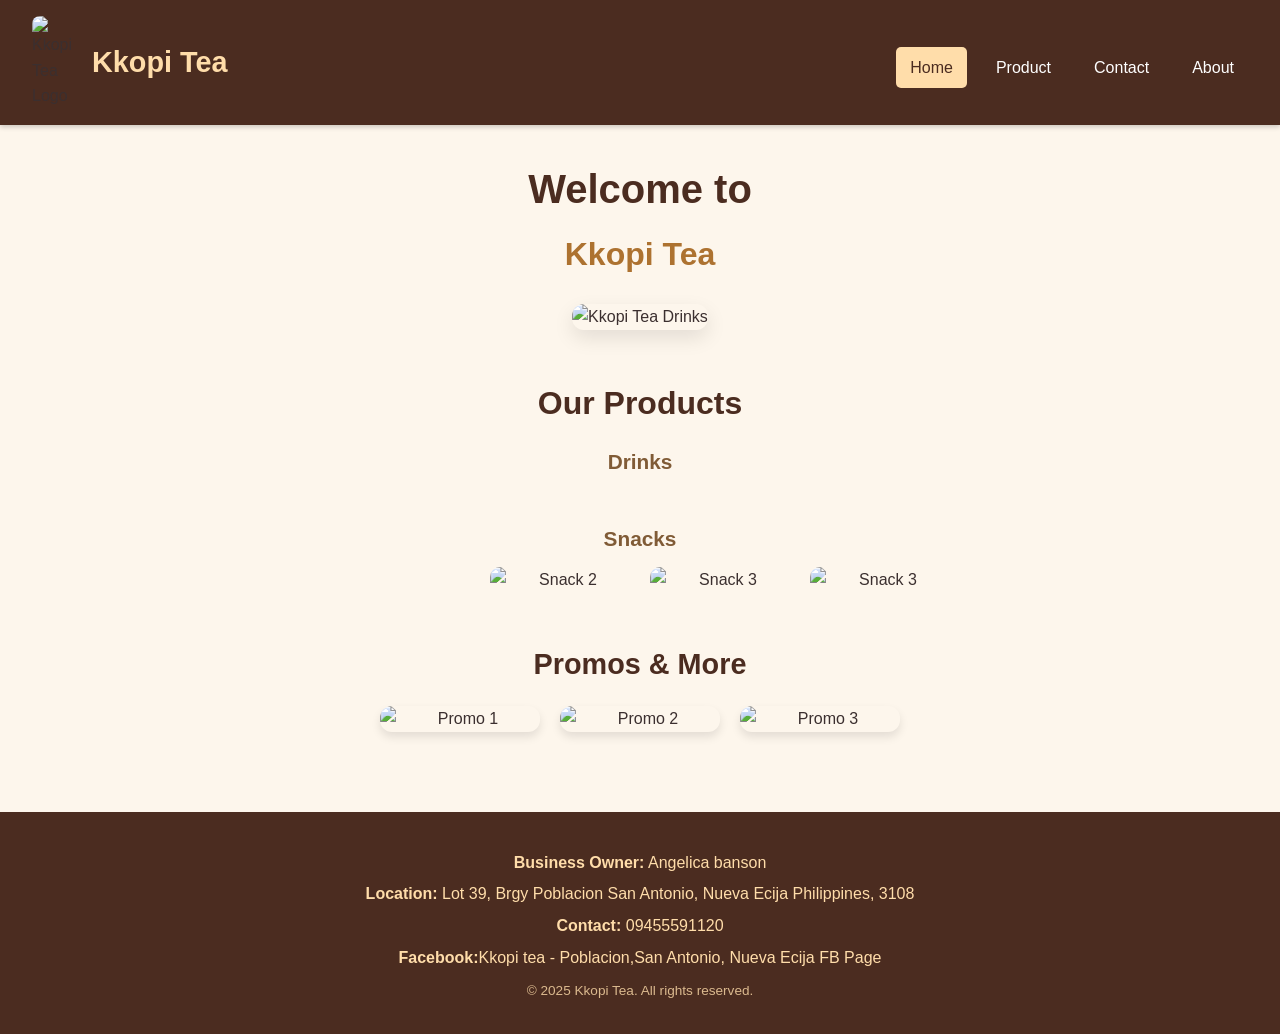
==== index.html @ 704bf5fa "Add files via upload" ====
<!DOCTYPE html>
<html lang="en">
<head>
  <meta charset="UTF-8" />
  <meta name="viewport" content="width=device-width, initial-scale=1.0"/>
  <title>Kkopi Tea - Home</title>
  <link rel="stylesheet" href="home.css" />
  <link rel="icon" href="image/LOGO.jpg" type="image/png" />
</head>
<body>

  <header>
  <div class="logo-container">
    <img src="image/LOGO.jpg" alt="Kkopi Tea Logo" class="logo-img" />
    <div class="logo">Kkopi Tea</div>
  </div>
    <nav>
      <a href="index.html" class="active">Home</a>
      <a href="product.html">Product</a>
      <a href="Contact.html">Contact</a>
      <a href="About.html">About</a>
    </nav>
  </header>

  <main>
    <section class="welcome">
      <h1>Welcome to</h1>
      <h2>Kkopi Tea</h2>
      <img src="image/front.jpg" alt="Kkopi Tea Drinks" />
    </section>

    <section class="products">
      <h2>Our Products</h2>
      <div class="product-category">
        <h3>Drinks</h3>
        <div class="product-grid">
          <img src="image/pro1.jpg" alt="" />
          <img src="image/pro2.jpg" alt="" />
          <img src="image/pro3.jpg" alt="" />
           <img src="image/pro4.jpg" alt="" />
        </div>
      </div>

      <div class="product-category">
        <h3>Snacks</h3>
        <div class="product-grid">
          <img src="image/snack1.jpg" alt="" />
          <img src="image/snack 2.jpg" alt="Snack 2" />
          <img src="image/snack 3.jpg" alt="Snack 3" />
          <img src="image/snack 4.jpg" alt="Snack 3" />
        </div>
      </div>
    </section>

    <section class="info">
      <h2>Promos & More</h2>
      <div class="cards">
        <img src="image/promo1.jpg" alt="Promo 1" />
        <img src="image/promo 2.jpg" alt="Promo 2" />
        <img src="image/promo 3.jpg" alt="Promo 3" />
      </div>
    </section>
  </main>

  <footer>
    <div class="footer-content">
      <p><strong>Business Owner:</strong> Angelica banson</p>
      <p><strong>Location:</strong> Lot 39, Brgy Poblacion San Antonio, Nueva Ecija Philippines, 3108</p>
      <p><strong>Contact:</strong> 09455591120</p>
      <p><strong>Facebook:</strong>Kkopi tea - Poblacion,San Antonio, 
Nueva Ecija FB Page
</p>
    </div>
    <p class="copy">&copy; 2025 Kkopi Tea. All rights reserved.</p>
  </footer>

</body>
</html>
---- home.css ----
/* Reset */
* {
  margin: 0;
  padding: 0;
  box-sizing: border-box;
}

/* Body Styling */
body {
  font-family: 'Segoe UI', sans-serif;
  line-height: 1.6;
  color: #3b2f2f;
  background-color: #fdf6ec;
}

/* Header */
header {
  display: flex;
  justify-content: space-between;
  align-items: center;
  background-color: #4b2c20;
  padding: 1rem 2rem;
  box-shadow: 0 2px 5px rgba(0, 0, 0, 0.2);
  flex-wrap: wrap;
  position: sticky;
  top: 0;
  z-index: 1000;
}

/* Logo container */
.logo-container {
  display: flex;
  align-items: center;
  gap: 10px;
}

.logo-img {
  width: 50px;
  height: auto;
  border-radius: 8px;
}

.logo {
  font-size: 1.8rem;
  font-weight: bold;
  color: #ffddaa;
}

/* Navigation */
nav {
  display: flex;
  gap: 15px;
  flex-wrap: wrap;
  margin-top: 10px;
}

nav a {
  text-decoration: none;
  color: #fff;
  font-weight: 500;
  padding: 8px 14px;
  border-radius: 5px;
  transition: all 0.3s ease;
}

nav a:hover,
nav a.active {
  background-color: #ffddaa;
  color: #4b2c20;
}

/* Main Content */
main {
  padding: 2rem 1rem;
  text-align: center;
}

/* Welcome Section */
.welcome h1 {
  font-size: 2.5rem;
  margin-bottom: 0.5rem;
  color: #4b2c20;
}

.welcome h2 {
  font-size: 2rem;
  margin-bottom: 1.5rem;
  color: #ad7230;
}

.welcome img {
  width: 90%;
  max-width: 500px;
  border-radius: 12px;
  box-shadow: 0 8px 20px rgba(0, 0, 0, 0.1);
}

/* Products Section */
.products {
  margin-top: 3rem;
}

.products h2 {
  font-size: 2rem;
  color: #4b2c20;
  margin-bottom: 1rem;
}

/* Product Category */
.product-category {
  margin-bottom: 2rem;
}

.product-category h3 {
  font-size: 1.3rem;
  margin-bottom: 0.75rem;
  color: #805b36;
}

/* Product Grid */
.product-grid {
  display: flex;
  flex-wrap: wrap;
  gap: 20px;
  justify-content: center;
}

.product-grid img {
  width: 140px;
  border-radius: 10px;
  transition: transform 0.3s ease, box-shadow 0.3s ease;
  cursor: pointer;
}

.product-grid img:hover {
  transform: scale(1.08);
  box-shadow: 0 6px 12px rgba(0, 0, 0, 0.2);
}

/* Info Section */
.info {
  margin-top: 3rem;
}

.info h2 {
  font-size: 1.8rem;
  color: #4b2c20;
  margin-bottom: 1.2rem;
}

/* Cards */
.cards {
  display: flex;
  flex-wrap: wrap;
  gap: 20px;
  justify-content: center;
}

.cards img {
  width: 160px;
  border-radius: 12px;
  box-shadow: 0 5px 10px rgba(0, 0, 0, 0.1);
  transition: transform 0.3s ease;
  cursor: pointer;
}

.cards img:hover {
  transform: scale(1.05);
}

/* Footer */
footer {
  background-color: #4b2c20;
  padding: 2rem 1rem;
  text-align: center;
  color: #ffddaa;
  margin-top: 3rem;
}

.footer-content p {
  margin: 6px 0;
}

.copy {
  font-size: 0.85rem;
  margin-top: 10px;
  opacity: 0.8;
}

/* Responsive Design */
@media (max-width: 768px) {
  header {
    flex-direction: column;
    align-items: flex-start;
  }

  nav {
    justify-content: flex-start;
    gap: 10px;
    margin-top: 10px;
  }

  .welcome h1 {
    font-size: 1.8rem;
  }

  .welcome h2 {
    font-size: 1.5rem;
  }

  .product-grid img,
  .cards img {
    width: 100px;
  }
}

@media (max-width: 480px) {
  .logo {
    font-size: 1.5rem;
  }

  nav a {
    font-size: 0.9rem;
    padding: 6px 10px;
  }

  .welcome h1,
  .welcome h2 {
    font-size: 1.4rem;
  }

  .products h2,
  .info h2 {
    font-size: 1.5rem;
  }

  .product-category h3 {
    font-size: 1.1rem;
  }

  .product-grid img,
  .cards img {
    width: 80px;
  }
}
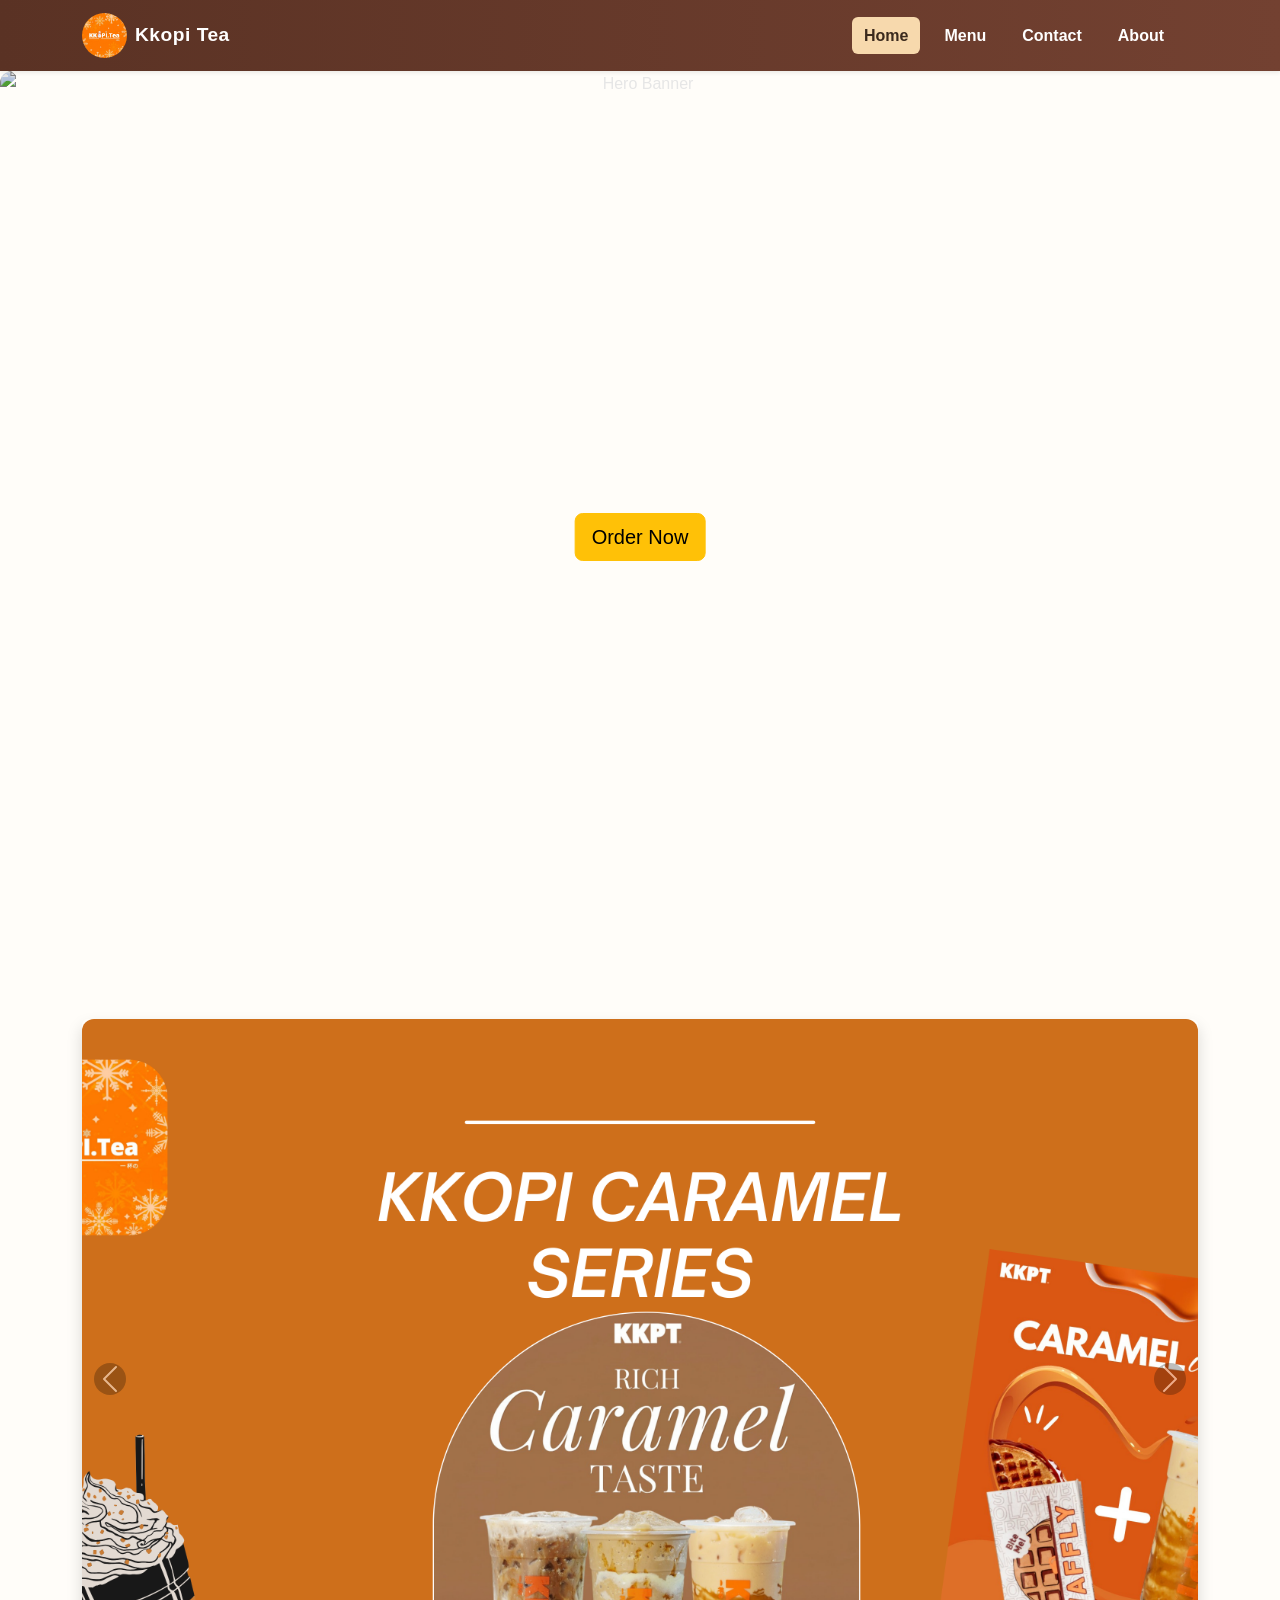
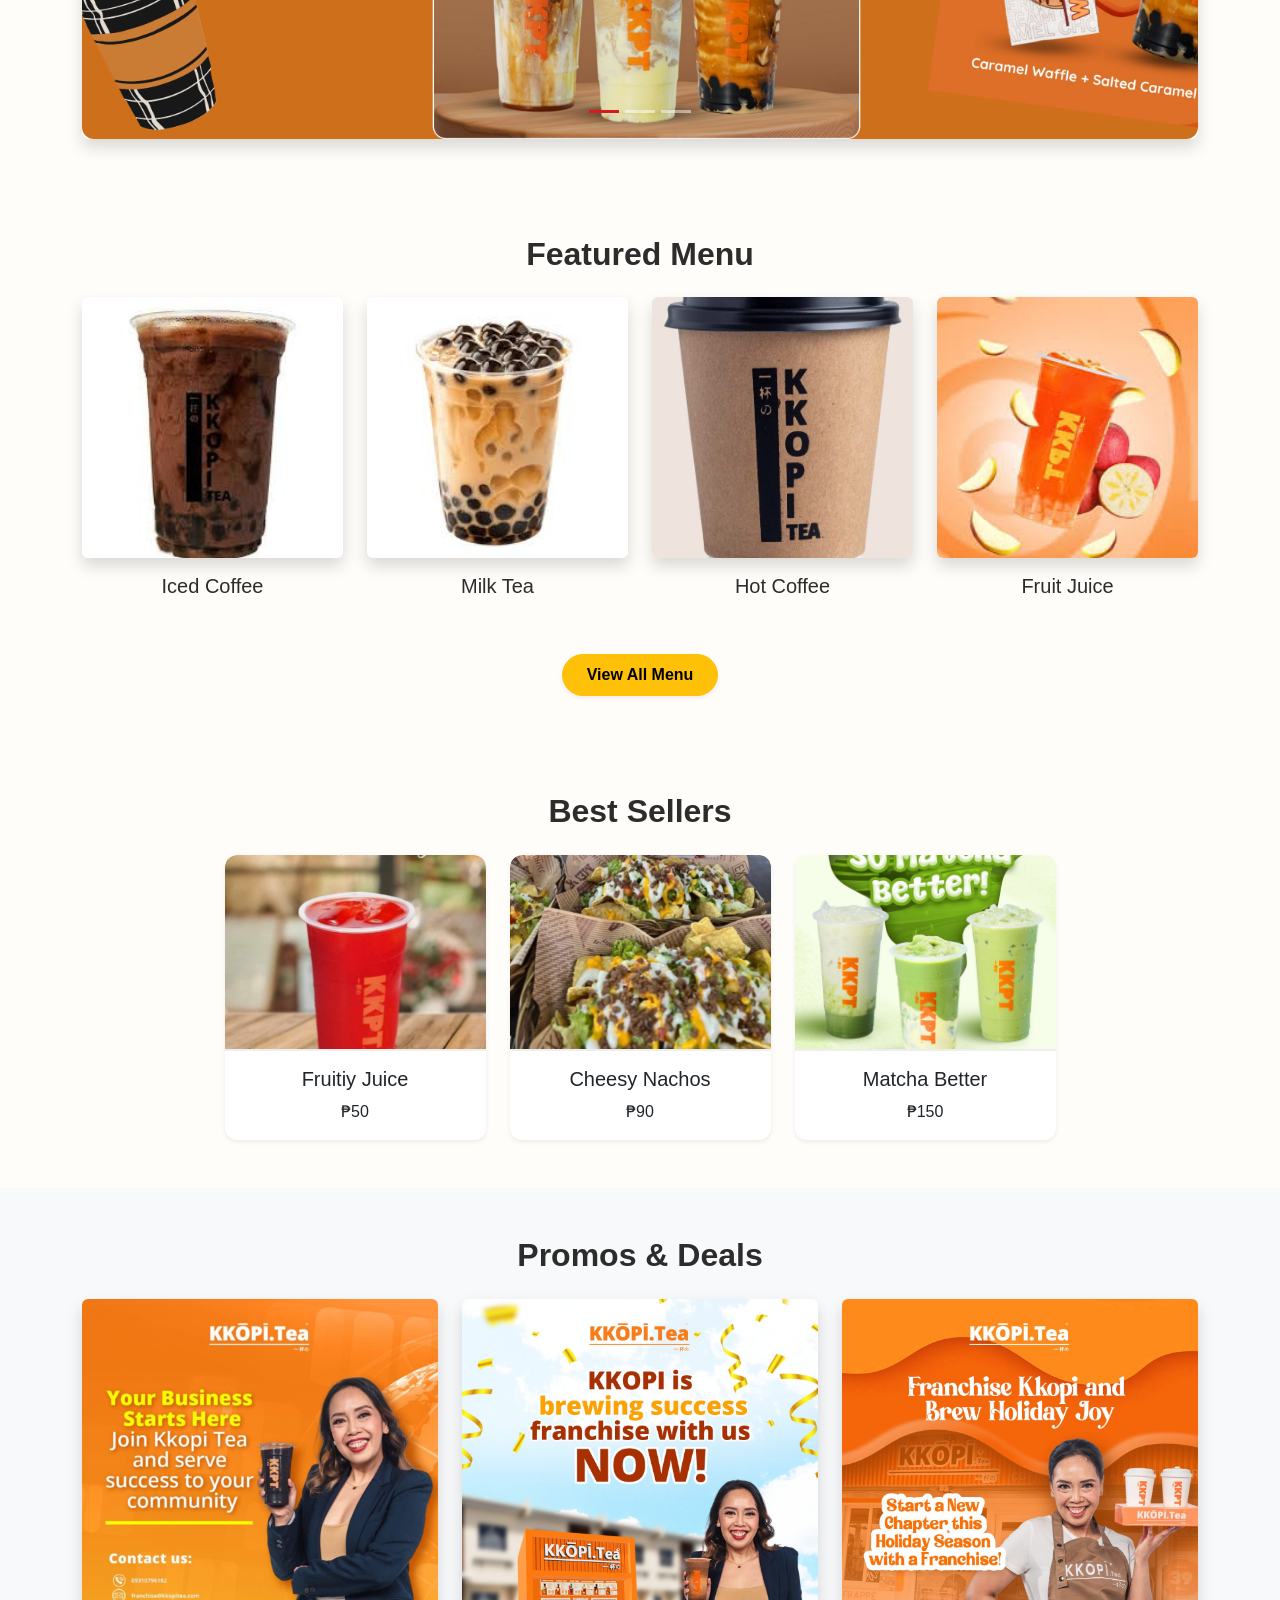
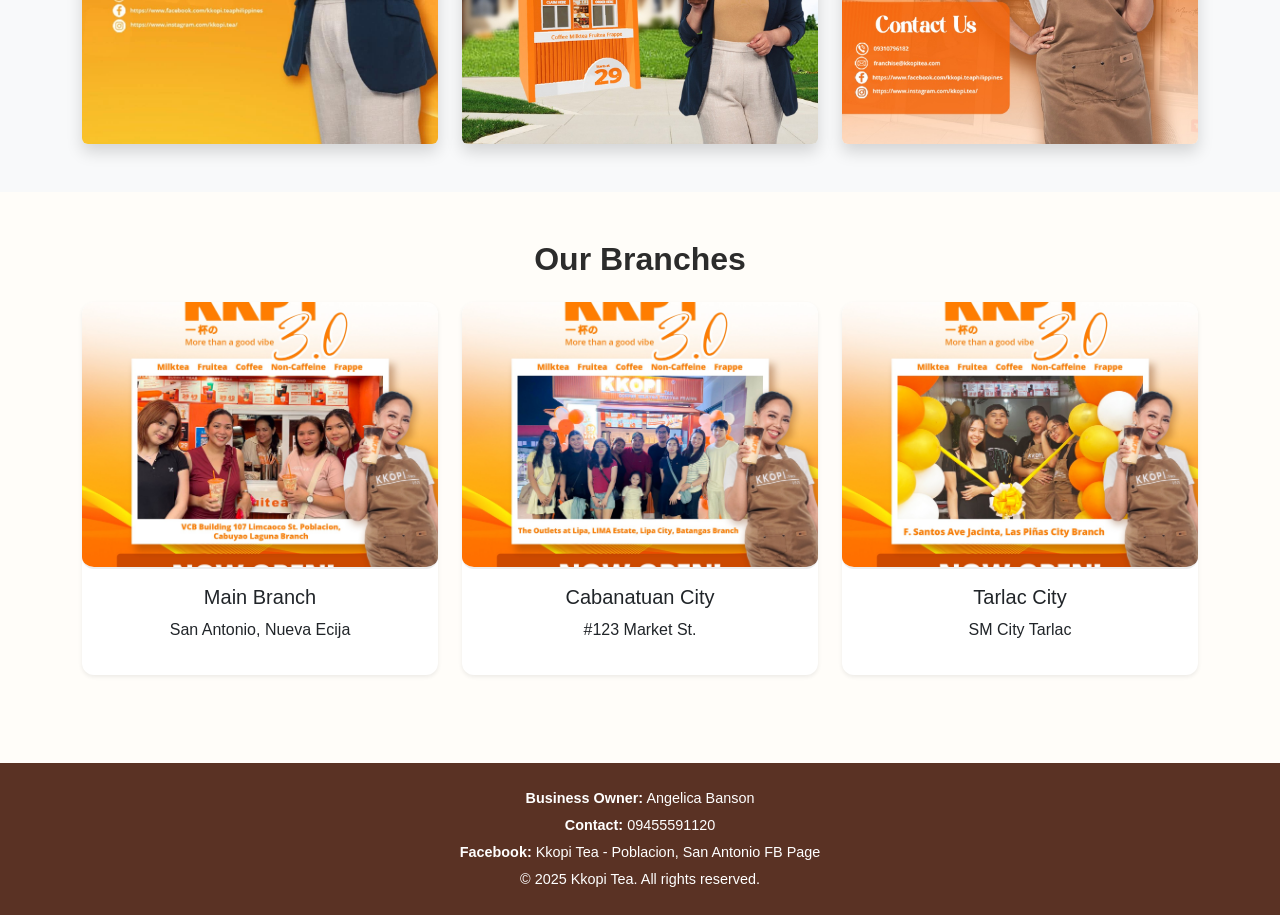
==== commit b1de3093: "Add files via upload" ====
--- a/index.html
+++ b/index.html
@@ -1,78 +1,210 @@
  <!DOCTYPE html>
 <html lang="en">
 <head>
-  <meta charset="UTF-8" />
+  <meta charset="UTF-8"/>
   <meta name="viewport" content="width=device-width, initial-scale=1.0"/>
   <title>Kkopi Tea - Home</title>
-  <link rel="stylesheet" href="home.css" />
-  <link rel="icon" href="image/LOGO.jpg" type="image/png" />
+  <link rel="icon" href="image/LOGO.jpg" type="image/png"/>
+
+  <!-- Bootstrap CSS -->
+  <link href="https://cdn.jsdelivr.net/npm/bootstrap@5.3.3/dist/css/bootstrap.min.css" rel="stylesheet">
+
+  <!-- Custom CSS -->
+  <link rel="stylesheet" href="home.css">
 </head>
 <body>
 
-  <header>
-  <div class="logo-container">
-    <img src="image/LOGO.jpg" alt="Kkopi Tea Logo" class="logo-img" />
-    <div class="logo">Kkopi Tea</div>
-  </div>
-    <nav>
-      <a href="index.html" class="active">Home</a>
-      <a href="product.html">Product</a>
-      <a href="Contact.html">Contact</a>
-      <a href="About.html">About</a>
-    </nav>
-  </header>
-
-  <main>
-    <section class="welcome">
-      <h1>Welcome to</h1>
-      <h2>Kkopi Tea</h2>
-      <img src="image/front.jpg" alt="Kkopi Tea Drinks" />
-    </section>
-
-    <section class="products">
-      <h2>Our Products</h2>
-      <div class="product-category">
-        <h3>Drinks</h3>
-        <div class="product-grid">
-          <img src="image/pro1.jpg" alt="" />
-          <img src="image/pro2.jpg" alt="" />
-          <img src="image/pro3.jpg" alt="" />
-           <img src="image/pro4.jpg" alt="" />
-        </div>
-      </div>
-
-      <div class="product-category">
-        <h3>Snacks</h3>
-        <div class="product-grid">
-          <img src="image/snack1.jpg" alt="" />
-          <img src="image/snack 2.jpg" alt="Snack 2" />
-          <img src="image/snack 3.jpg" alt="Snack 3" />
-          <img src="image/snack 4.jpg" alt="Snack 3" />
-        </div>
-      </div>
-    </section>
-
-    <section class="info">
-      <h2>Promos & More</h2>
-      <div class="cards">
-        <img src="image/promo1.jpg" alt="Promo 1" />
-        <img src="image/promo 2.jpg" alt="Promo 2" />
-        <img src="image/promo 3.jpg" alt="Promo 3" />
-      </div>
-    </section>
-  </main>
-
-  <footer>
-    <div class="footer-content">
-      <p><strong>Business Owner:</strong> Angelica banson</p>
-      <p><strong>Location:</strong> Lot 39, Brgy Poblacion San Antonio, Nueva Ecija Philippines, 3108</p>
-      <p><strong>Contact:</strong> 09455591120</p>
-      <p><strong>Facebook:</strong>Kkopi tea - Poblacion,San Antonio, 
-Nueva Ecija FB Page
-</p>
-    </div>
-    <p class="copy">&copy; 2025 Kkopi Tea. All rights reserved.</p>
+  <!-- Navbar -->
+  <nav class="navbar navbar-expand-lg sticky-top shadow-sm custom-navbar">
+    <div class="container">
+      <a class="navbar-brand d-flex align-items-center" href="#">
+        <img src="image/LOGO.jpg" alt="Logo" class="logo-img me-2">
+        <span class="fw-bold">Kkopi Tea</span>
+      </a>
+      <button class="navbar-toggler" type="button" data-bs-toggle="collapse" data-bs-target="#navbarNav">
+        <span class="navbar-toggler-icon"></span>
+      </button>
+      <div class="collapse navbar-collapse justify-content-end" id="navbarNav">
+        <ul class="navbar-nav me-3">
+          <li class="nav-item"><a class="nav-link active" href="index.html">Home</a></li>
+          <li class="nav-item"><a class="nav-link" href="product.html">Menu</a></li>
+          <li class="nav-item"><a class="nav-link" href="Contact.html">Contact</a></li>
+          <li class="nav-item"><a class="nav-link" href="About.html">About</a></li>
+        </ul>
+      </div>
+    </div>
+  </nav>
+
+  <!-- Hero / Banner -->
+  <section class="hero position-relative text-center text-white">
+    <img src="image/Background.png" class="w-100 hero-img" alt="Hero Banner">
+    <div class="position-absolute top-50 start-50 translate-middle">
+      <h1 class="fw-bold display-4"></h1>
+      <p class="lead"></p>
+      <a href="product.html" class="btn btn-warning btn-lg mt-3">Order Now</a>
+    </div>
+  </section>
+
+  <!-- Carousel Section -->
+  <section class="carousel-section py-5">
+    <div class="container">
+      <div id="menuCarousel" class="carousel slide shadow rounded" data-bs-ride="carousel">
+        <div class="carousel-inner rounded">
+          <div class="carousel-item active">
+            <img src="image/Caramel Series.png" class="d-block w-100 carousel-img" alt="Carousel 1">
+          </div>
+          <div class="carousel-item">
+            <img src="image/Chocoberry.png" class="d-block w-100 carousel-img" alt="Carousel 2">
+          </div>
+          <div class="carousel-item">
+            <img src="image/matcha.png" class="d-block w-100 carousel-img" alt="Carousel 3">
+          </div>
+        </div>
+        <!-- Controls -->
+        <button class="carousel-control-prev" type="button" data-bs-target="#menuCarousel" data-bs-slide="prev">
+          <span class="carousel-control-prev-icon"></span>
+        </button>
+        <button class="carousel-control-next" type="button" data-bs-target="#menuCarousel" data-bs-slide="next">
+          <span class="carousel-control-next-icon"></span>
+        </button>
+        <!-- Indicators -->
+        <div class="carousel-indicators">
+          <button type="button" data-bs-target="#menuCarousel" data-bs-slide-to="0" class="active"></button>
+          <button type="button" data-bs-target="#menuCarousel" data-bs-slide-to="1"></button>
+          <button type="button" data-bs-target="#menuCarousel" data-bs-slide-to="2"></button>
+        </div>
+      </div>
+    </div>
+  </section>
+
+  
+
+  <!-- Featured Menu -->
+  <section class="featured-menu py-5">
+    <div class="container">
+      <h2 class="text-center mb-4 fw-bold">Featured Menu</h2>
+      <div class="row g-4 justify-content-center text-center">
+        <div class="col-6 col-md-3">
+          <img src="image/icedcoffee.jpg" class="img-fluid rounded shadow" alt="Iced Coffee">
+          <h5 class="mt-3">Iced Coffee</h5>
+        </div>
+        <div class="col-6 col-md-3">
+          <img src="image/milkte.jpg" class="img-fluid rounded shadow" alt="Milk Tea">
+          <h5 class="mt-3">Milk Tea</h5>
+        </div>
+        <div class="col-6 col-md-3">
+          <img src="image/hot coffee.jpg" class="img-fluid rounded shadow" alt="Hot Coffee">
+          <h5 class="mt-3">Hot Coffee</h5>
+        </div>
+        <div class="col-6 col-md-3">
+          <img src="image/fruit juice.jpg" class="img-fluid rounded shadow" alt="Fruit Juice">
+          <h5 class="mt-3">Fruit Juice</h5>
+        </div>
+      </div>
+
+      <div class="text-center mt-5">
+        <a href="product.html" class="btn btn-warning px-4 py-2 fw-bold shadow-sm rounded-pill">
+          View All Menu
+        </a>
+      </div>
+    </div>
+  </section>
+
+  <!-- Product Highlights -->
+  <section class="products py-5">
+    <div class="container">
+      <h2 class="text-center mb-4 fw-bold">Best Sellers</h2>
+      <div class="row g-4 justify-content-center">
+        <div class="col-6 col-md-3">
+          <div class="card shadow-sm">
+            <img src="image/pro8.jpg" class="card-img-top" alt="Drink">
+            <div class="card-body text-center">
+              <h5 class="card-title">Fruitiy Juice</h5>
+              <p class="card-text">₱50</p>
+            </div>
+          </div>
+        </div>
+        <div class="col-6 col-md-3">
+          <div class="card shadow-sm">
+            <img src="image/snack 2.jpg" class="card-img-top" alt="Snack">
+            <div class="card-body text-center">
+              <h5 class="card-title">Cheesy Nachos</h5>
+              <p class="card-text">₱90</p>
+            </div>
+          </div>
+        </div>
+        <div class="col-6 col-md-3">
+          <div class="card shadow-sm">
+            <img src="image/matcha better.jpg" class="card-img-top" alt="Matcha">
+            <div class="card-body text-center">
+              <h5 class="card-title">Matcha Better</h5>
+              <p class="card-text">₱150</p>
+            </div>
+          </div>
+        </div>
+      </div>
+    </div>
+  </section>
+
+  <!-- Promos Section -->
+  <section class="promos py-5 bg-light">
+    <div class="container">
+      <h2 class="text-center mb-4 fw-bold">Promos & Deals</h2>
+      <div class="row g-4">
+        <div class="col-12 col-md-4"><img src="image/promo 2.jpg" class="img-fluid rounded shadow" alt=""></div>
+        <div class="col-12 col-md-4"><img src="image/promos1.jpg" class="img-fluid rounded shadow" alt=""></div>
+        <div class="col-12 col-md-4"><img src="image/promos2.jpg" class="img-fluid rounded shadow" alt=""></div>
+      </div>
+    </div>
+  </section>
+
+  <!-- Branches -->
+  <section class="branches py-5">
+    <div class="container">
+      <h2 class="text-center mb-4 fw-bold">Our Branches</h2>
+      <div class="row g-4">
+        <div class="col-md-4">
+          <div class="card shadow-sm">
+            <img src="image/branch1.jpg" class="card-img-top" alt="Branch">
+            <div class="card-body text-center">
+              <h5>Main Branch</h5>
+              <p>San Antonio, Nueva Ecija</p>
+            </div>
+          </div>
+        </div>
+        <div class="col-md-4">
+          <div class="card shadow-sm">
+            <img src="image/branch2.jpg" class="card-img-top" alt="Branch">
+            <div class="card-body text-center">
+              <h5>Cabanatuan City</h5>
+              <p>#123 Market St.</p>
+            </div>
+          </div>
+        </div>
+        <div class="col-md-4">
+          <div class="card shadow-sm">
+            <img src="image/branch3.jpg" class="card-img-top" alt="Branch">
+            <div class="card-body text-center">
+              <h5>Tarlac City</h5>
+              <p>SM City Tarlac</p>
+            </div>
+          </div>
+        </div>
+      </div>
+    </div>
+  </section>
+
+  <!-- Footer -->
+  <footer class="footer text-white text-center py-4">
+    <div class="container">
+      <p class="mb-1"><strong>Business Owner:</strong> Angelica Banson</p>
+      <p class="mb-1"><strong>Contact:</strong> 09455591120</p>
+      <p class="mb-1"><strong>Facebook:</strong> Kkopi Tea - Poblacion, San Antonio FB Page</p>
+      <p class="mb-0">&copy; 2025 Kkopi Tea. All rights reserved.</p>
+    </div>
   </footer>
 
+  <!-- Bootstrap JS -->
+  <script src="https://cdn.jsdelivr.net/npm/bootstrap@5.3.3/dist/js/bootstrap.bundle.min.js"></script>
 </body>
 </html>
--- a/home.css
+++ b/home.css
@@ -1,245 +1,281 @@
- /* Reset */
+ /* ===== RESET ===== */
 * {
   margin: 0;
   padding: 0;
   box-sizing: border-box;
 }
 
-/* Body Styling */
 body {
-  font-family: 'Segoe UI', sans-serif;
+  font-family: 'Segoe UI', 'Poppins', sans-serif;
+  background-color: #fffdf9;
+  color: #2c2c2c;
   line-height: 1.6;
-  color: #3b2f2f;
-  background-color: #fdf6ec;
-}
-
-/* Header */
-header {
-  display: flex;
-  justify-content: space-between;
-  align-items: center;
-  background-color: #4b2c20;
-  padding: 1rem 2rem;
-  box-shadow: 0 2px 5px rgba(0, 0, 0, 0.2);
-  flex-wrap: wrap;
-  position: sticky;
-  top: 0;
-  z-index: 1000;
-}
-
-/* Logo container */
-.logo-container {
-  display: flex;
-  align-items: center;
-  gap: 10px;
+  overflow-x: hidden;
+}
+
+/* ===== GLOBAL RESPONSIVE IMAGE ===== */
+img,
+.img-responsive,
+.hero-img,
+.carousel-img,
+.categories img,
+.featured-menu img,
+.products img,
+.card img,
+.branches .card img {
+  width: 100%;
+  height: auto;
+  display: block;
+  object-fit: cover;
+  object-position: center;
+  border-radius: 12px;
+  transition: transform 0.3s ease;
+}
+
+/* ===== NAVBAR ===== */
+.custom-navbar {
+  background: linear-gradient(90deg, #5a3224, #734131);
+  padding: 8px 0;
+  z-index: 1050;
+}
+
+.custom-navbar .navbar-brand {
+  color: #fff;
+  font-weight: 700;
+  font-size: 1.2rem;
+  letter-spacing: 0.5px;
 }
 
 .logo-img {
-  width: 50px;
-  height: auto;
-  border-radius: 8px;
-}
-
-.logo {
-  font-size: 1.8rem;
-  font-weight: bold;
-  color: #ffddaa;
-}
-
-/* Navigation */
-nav {
-  display: flex;
-  gap: 15px;
-  flex-wrap: wrap;
-  margin-top: 10px;
-}
-
-nav a {
-  text-decoration: none;
-  color: #fff;
-  font-weight: 500;
-  padding: 8px 14px;
-  border-radius: 5px;
-  transition: all 0.3s ease;
-}
-
-nav a:hover,
-nav a.active {
-  background-color: #ffddaa;
-  color: #4b2c20;
-}
-
-/* Main Content */
-main {
-  padding: 2rem 1rem;
-  text-align: center;
-}
-
-/* Welcome Section */
-.welcome h1 {
-  font-size: 2.5rem;
-  margin-bottom: 0.5rem;
-  color: #4b2c20;
-}
-
-.welcome h2 {
-  font-size: 2rem;
-  margin-bottom: 1.5rem;
-  color: #ad7230;
-}
-
-.welcome img {
-  width: 90%;
-  max-width: 500px;
-  border-radius: 12px;
-  box-shadow: 0 8px 20px rgba(0, 0, 0, 0.1);
-}
-
-/* Products Section */
-.products {
-  margin-top: 3rem;
-}
-
-.products h2 {
-  font-size: 2rem;
-  color: #4b2c20;
-  margin-bottom: 1rem;
-}
-
-/* Product Category */
-.product-category {
-  margin-bottom: 2rem;
-}
-
-.product-category h3 {
-  font-size: 1.3rem;
-  margin-bottom: 0.75rem;
-  color: #805b36;
-}
-
-/* Product Grid */
-.product-grid {
-  display: flex;
-  flex-wrap: wrap;
-  gap: 20px;
-  justify-content: center;
-}
-
-.product-grid img {
-  width: 140px;
-  border-radius: 10px;
-  transition: transform 0.3s ease, box-shadow 0.3s ease;
-  cursor: pointer;
-}
-
-.product-grid img:hover {
-  transform: scale(1.08);
-  box-shadow: 0 6px 12px rgba(0, 0, 0, 0.2);
-}
-
-/* Info Section */
-.info {
-  margin-top: 3rem;
-}
-
-.info h2 {
-  font-size: 1.8rem;
-  color: #4b2c20;
-  margin-bottom: 1.2rem;
-}
-
-/* Cards */
-.cards {
-  display: flex;
-  flex-wrap: wrap;
-  gap: 20px;
-  justify-content: center;
-}
-
-.cards img {
-  width: 160px;
-  border-radius: 12px;
-  box-shadow: 0 5px 10px rgba(0, 0, 0, 0.1);
-  transition: transform 0.3s ease;
-  cursor: pointer;
-}
-
-.cards img:hover {
-  transform: scale(1.05);
-}
-
-/* Footer */
-footer {
-  background-color: #4b2c20;
-  padding: 2rem 1rem;
-  text-align: center;
-  color: #ffddaa;
-  margin-top: 3rem;
-}
-
-.footer-content p {
-  margin: 6px 0;
-}
-
-.copy {
-  font-size: 0.85rem;
-  margin-top: 10px;
-  opacity: 0.8;
-}
-
-/* Responsive Design */
-@media (max-width: 768px) {
-  header {
+  width: 45px;
+  height: 45px;
+  border-radius: 50%;
+  object-fit: cover;
+}
+
+.custom-navbar .nav-link {
+  color: #fff !important;
+  font-weight: 600;
+  margin: 0 6px;
+  border-radius: 6px;
+  padding: 6px 12px !important;
+  transition: background 0.3s ease, color 0.3s ease;
+}
+
+.custom-navbar .nav-link:hover {
+  background: #d8b28c;
+  color: #3b2a1d !important;
+}
+
+.custom-navbar .nav-link.active {
+  background: #f7d9ad;
+  color: #3b2a1d !important;
+  font-weight: 700;
+}
+
+/* ===== TOGGLER ===== */
+.navbar-toggler {
+  border: none;
+  z-index: 1100;
+}
+
+.navbar-toggler:focus {
+  outline: none;
+  box-shadow: none;
+}
+
+.navbar-toggler-icon {
+  background-image: url("data:image/svg+xml;charset=utf8,%3Csvg viewBox='0 0 30 30' xmlns='http://www.w3.org/2000/svg'%3E%3Cpath stroke='rgba%28255,255,255, 1%29' stroke-width='2' stroke-linecap='round' stroke-miterlimit='10' d='M4 7h22M4 15h22M4 23h22'/%3E%3C/svg%3E");
+}
+
+/* ===== SIDEBAR MENU (Mobile) ===== */
+@media (max-width: 991px) {
+  .navbar-collapse {
+    position: fixed;
+    top: 0;
+    right: -260px;
+    width: 250px;
+    height: 100%;
+    background: #5a3224;
+    padding: 60px 20px;
+    transition: right 0.4s ease;
+    box-shadow: -4px 0 12px rgba(0, 0, 0, 0.3);
+    z-index: 1000;
+  }
+
+  .navbar-collapse.show {
+    right: 0;
+  }
+
+  .navbar-nav {
     flex-direction: column;
     align-items: flex-start;
   }
 
-  nav {
-    justify-content: flex-start;
-    gap: 10px;
-    margin-top: 10px;
-  }
-
-  .welcome h1 {
-    font-size: 1.8rem;
-  }
-
-  .welcome h2 {
-    font-size: 1.5rem;
-  }
-
-  .product-grid img,
-  .cards img {
-    width: 100px;
-  }
-}
-
-@media (max-width: 480px) {
-  .logo {
-    font-size: 1.5rem;
-  }
-
-  nav a {
-    font-size: 0.9rem;
-    padding: 6px 10px;
-  }
-
-  .welcome h1,
-  .welcome h2 {
-    font-size: 1.4rem;
-  }
-
-  .products h2,
-  .info h2 {
-    font-size: 1.5rem;
-  }
-
-  .product-category h3 {
-    font-size: 1.1rem;
-  }
-
-  .product-grid img,
-  .cards img {
-    width: 80px;
-  }
-}
+  .navbar-nav .nav-item {
+    width: 100%;
+    margin: 10px 0;
+  }
+
+  .navbar-nav .nav-link {
+    display: block;
+    width: 100%;
+    padding: 12px;
+    border-radius: 6px;
+    font-size: 1.05rem;
+  }
+}
+
+/* ===== HERO ===== */
+.hero-img {
+  width: 100%;
+  height: 100vh; /* full viewport height */
+  object-fit: cover;
+  object-position: center;
+  filter: brightness(0.9);
+}
+
+.hero h1,
+.hero p {
+  text-shadow: 2px 2px 6px rgba(0,0,0,0.6);
+  text-align: center;
+}
+
+/* ===== CAROUSEL ===== */
+#menuCarousel {
+  width: 100%;
+  height: 80vh;
+  overflow: hidden;
+  border-radius: 12px;
+}
+
+.carousel-inner,
+.carousel-item {
+  width: 100%;
+  height: 100%;
+}
+
+.carousel-img {
+  width: 100%;
+  height: 100%;
+  object-fit: cover;
+  object-position: center;
+  border-radius: 12px;
+  transition: transform 0.3s ease;
+}
+
+/* Controls */
+.carousel-control-prev,
+.carousel-control-next {
+  width: 5%;
+}
+
+.carousel-control-prev-icon,
+.carousel-control-next-icon {
+  background-color: rgba(0,0,0,0.5);
+  border-radius: 50%;
+  padding: 10px;
+}
+
+/* Indicators */
+.carousel-indicators button {
+  background-color: #fff;
+}
+
+.carousel-indicators .active {
+  background-color: #d71920;
+}
+
+/* ===== CATEGORIES / FEATURED ===== */
+.categories img,
+.featured-menu img {
+  aspect-ratio: 1/1;
+}
+
+.categories img:hover,
+.featured-menu img:hover {
+  transform: scale(1.05);
+}
+
+/* ===== PRODUCT CARDS ===== */
+.products img,
+.card img {
+  aspect-ratio: 4/3;
+  border-bottom: 2px solid #eee;
+  border-radius: 12px 12px 0 0;
+}
+
+/* ===== BRANCHES ===== */
+.branches .card img {
+  aspect-ratio: 4/3;
+}
+
+/* ===== CARDS ===== */
+.card {
+  border: none;
+  transition: transform 0.3s ease, box-shadow 0.3s ease;
+  border-radius: 12px;
+  overflow: hidden;
+}
+
+.card:hover {
+  transform: translateY(-6px);
+  box-shadow: 0 10px 18px rgba(0,0,0,0.25);
+}
+
+/* ===== FOOTER ===== */
+.footer {
+  background: #5a3224;
+  font-size: 0.9rem;
+  margin-top: 40px;
+  padding: 20px 0;
+  color: #fff;
+  text-align: center;
+}
+
+/* ===== RESPONSIVE MEDIA QUERIES ===== */
+@media (max-width: 992px) {
+  .hero-img {
+    height: 70vh;
+  }
+  
+  #menuCarousel {
+    height: 60vh;
+  }
+}
+
+@media (max-width: 768px) {
+  .hero-img {
+    height: 60vh;
+  }
+
+  #menuCarousel {
+    height: 50vh;
+  }
+
+  .categories img,
+  .featured-menu img,
+  .products img,
+  .card img,
+  .branches .card img {
+    aspect-ratio: 1/1;
+  }
+}
+
+@media (max-width: 576px) {
+  .hero-img {
+    height: 50vh;
+  }
+
+  #menuCarousel {
+    height: 40vh;
+  }
+
+  .categories img,
+  .featured-menu img,
+  .products img,
+  .card img,
+  .branches .card img {
+    aspect-ratio: 1/1;
+  }
+}
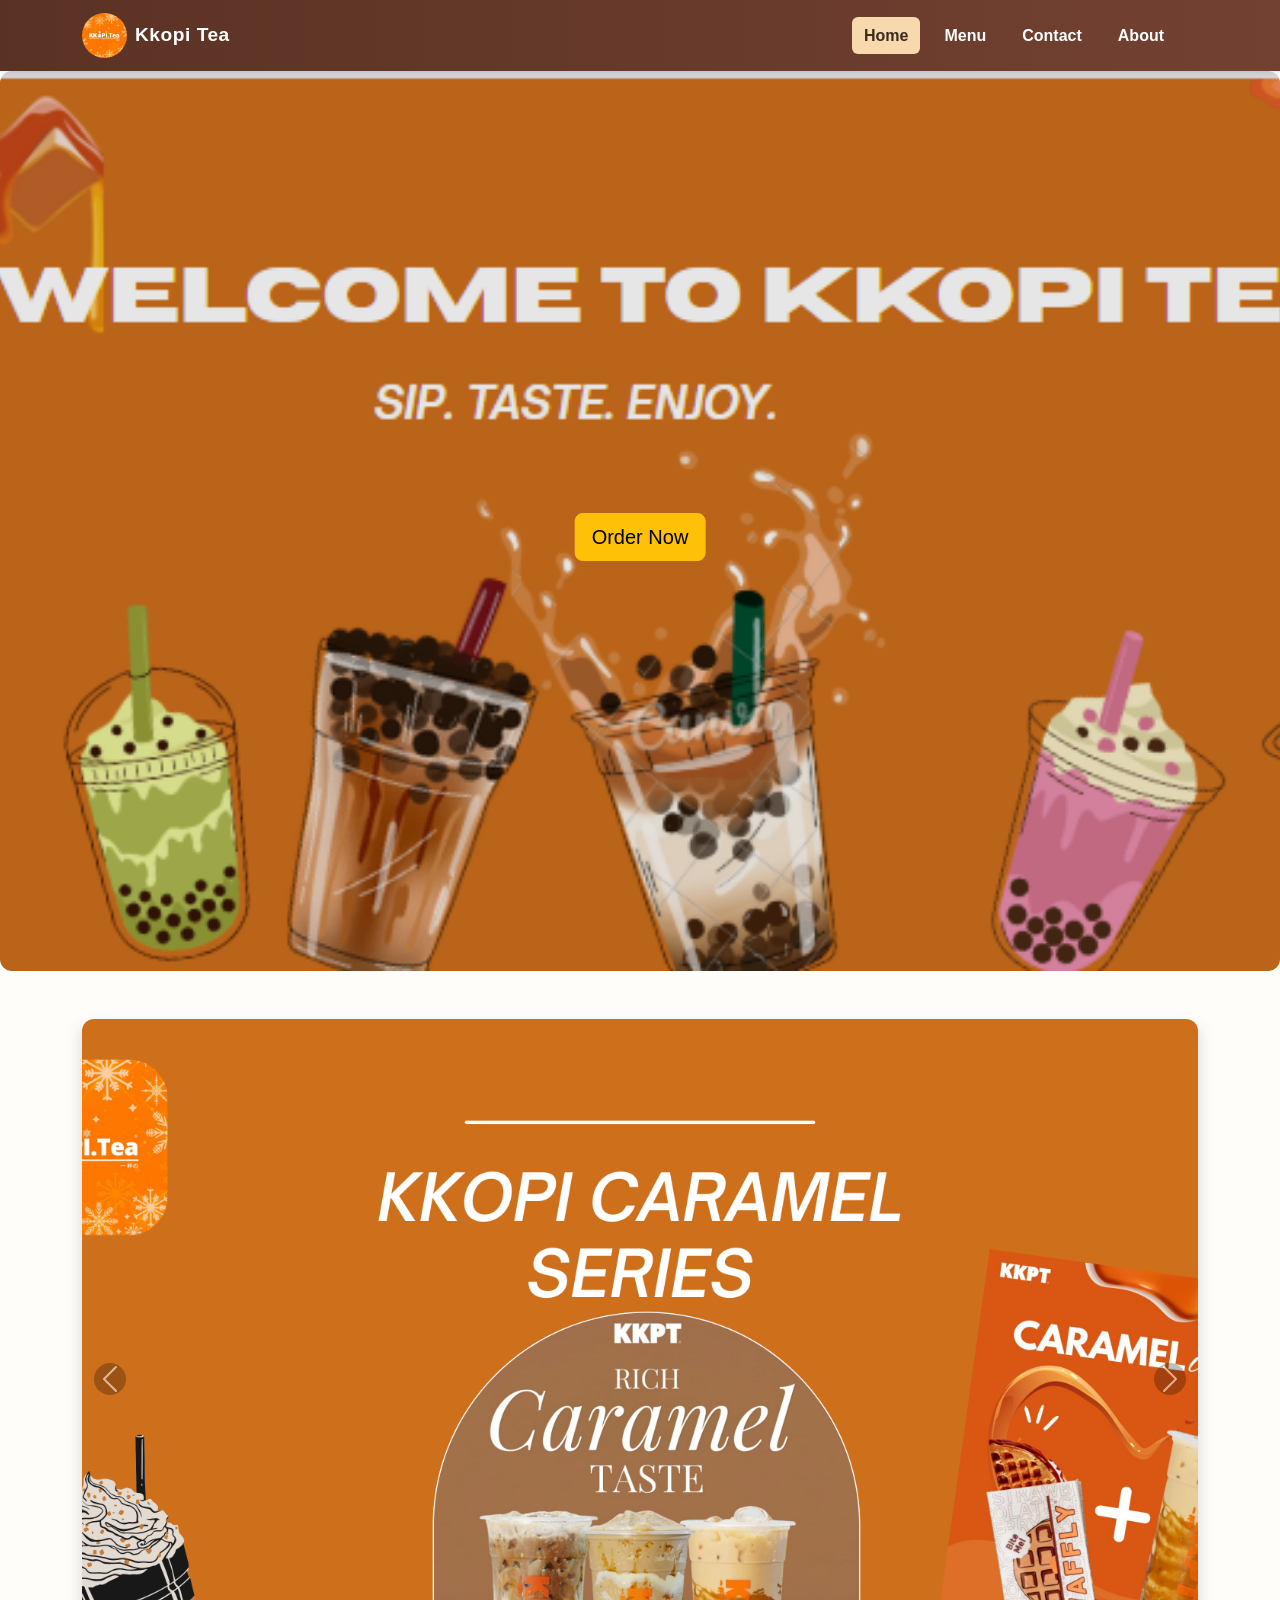
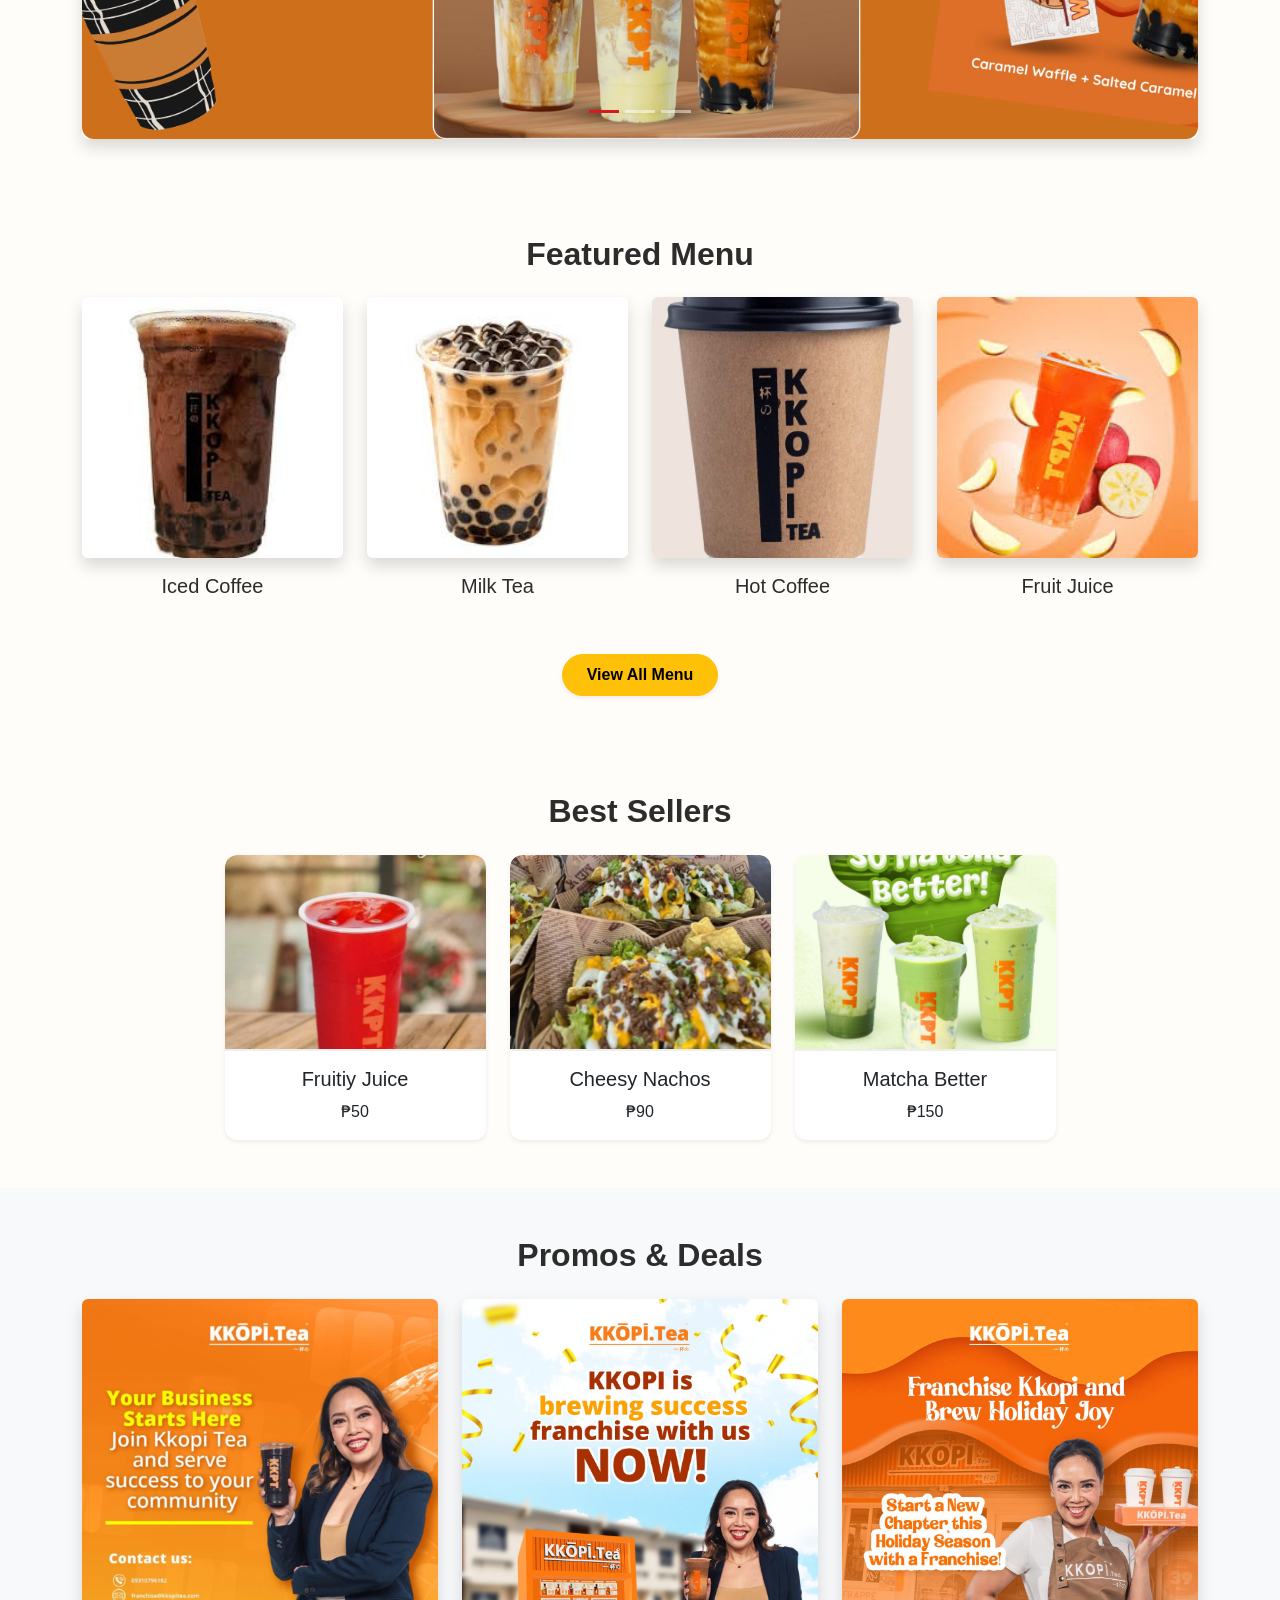
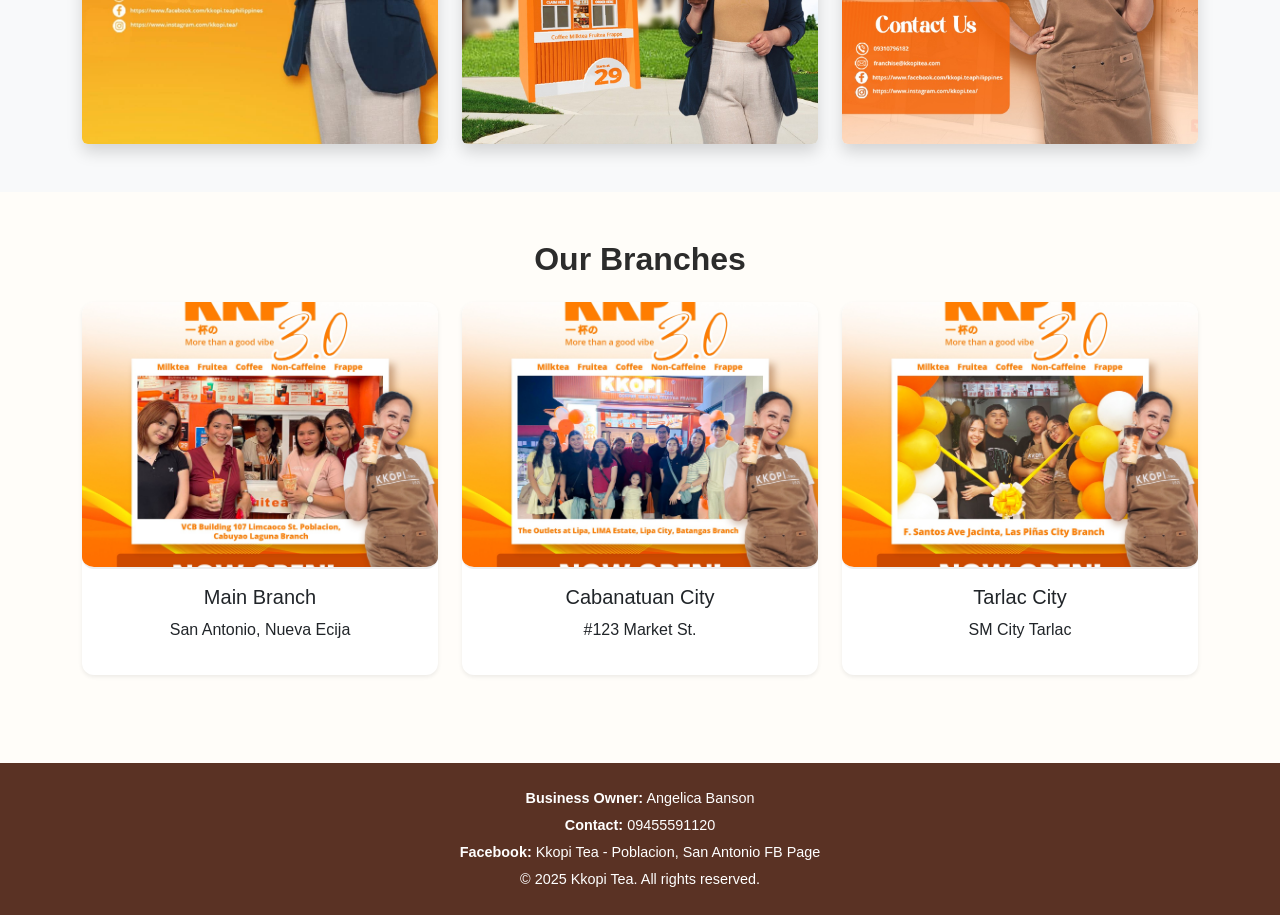
==== commit 3cfdab23: "Update index.html" ====
--- a/index.html
+++ b/index.html
@@ -17,7 +17,7 @@
   <!-- Navbar -->
   <nav class="navbar navbar-expand-lg sticky-top shadow-sm custom-navbar">
     <div class="container">
-      <a class="navbar-brand d-flex align-items-center" href="#">
+      <a class="navbar-brand d-flex align-items-center" href="product.html">
         <img src="image/LOGO.jpg" alt="Logo" class="logo-img me-2">
         <span class="fw-bold">Kkopi Tea</span>
       </a>
@@ -37,7 +37,7 @@
 
   <!-- Hero / Banner -->
   <section class="hero position-relative text-center text-white">
-    <img src="image/Background.png" class="w-100 hero-img" alt="Hero Banner">
+    <img src="image/background.png" class="w-100 hero-img" alt="Hero Banner">
     <div class="position-absolute top-50 start-50 translate-middle">
       <h1 class="fw-bold display-4"></h1>
       <p class="lead"></p>
@@ -208,3 +208,4 @@
   <script src="https://cdn.jsdelivr.net/npm/bootstrap@5.3.3/dist/js/bootstrap.bundle.min.js"></script>
 </body>
 </html>
+
